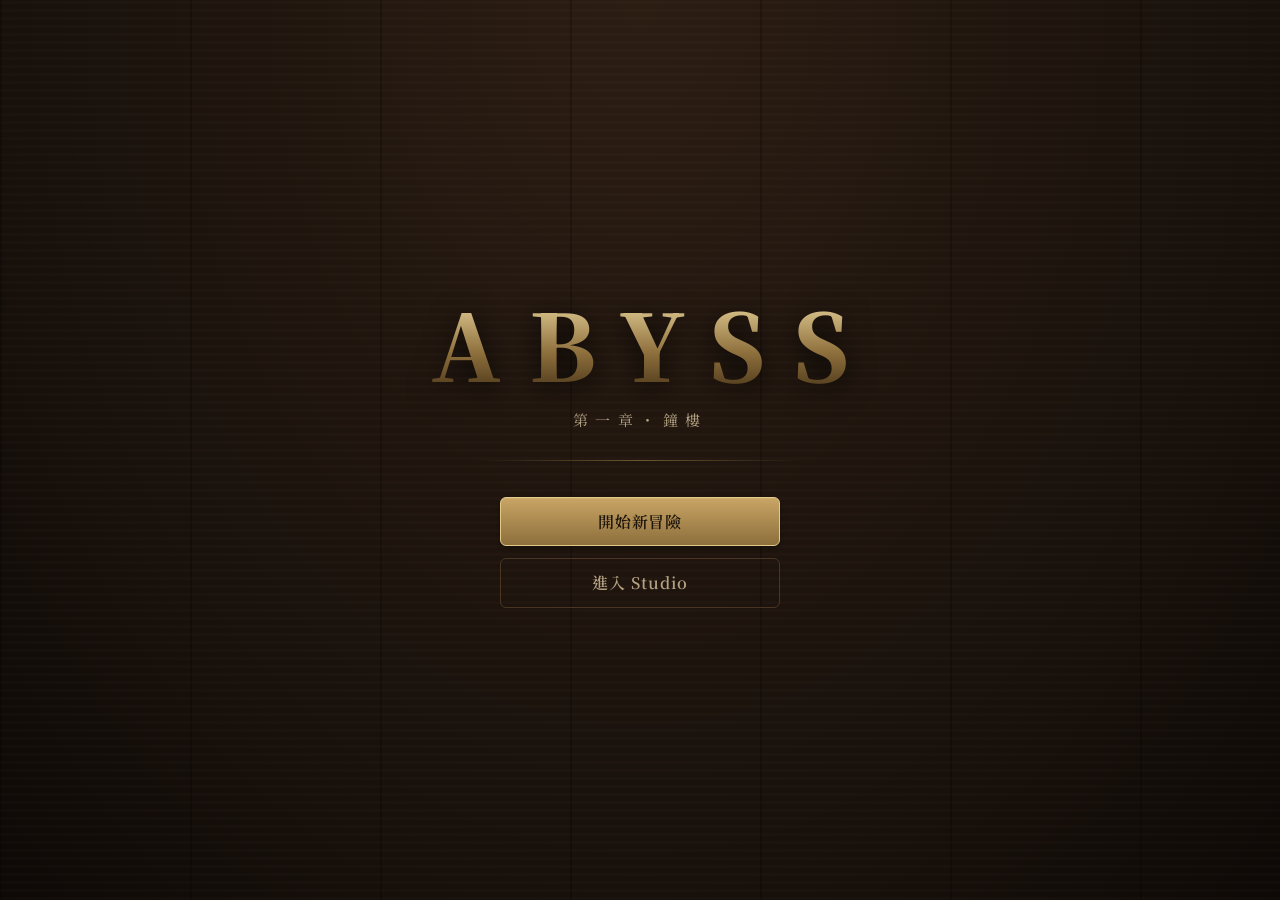
==== game.html @ 0ada7415 "Add battle engine, classic-mode game and content Studio Data-driven roguelike card engine with three" ====
<!doctype html>
<html lang="zh-Hant">
<head>
<meta charset="utf-8">
<meta name="viewport" content="width=device-width, initial-scale=1">
<title>ABYSS</title>
<link rel="stylesheet" href="css/theme.css">
<link rel="stylesheet" href="css/battle.css">
<link rel="stylesheet" href="css/game.css">
</head>
<body class="game">
<div id="app"></div>
<script type="module" src="js/game.js"></script>
</body>
</html>
---- css/theme.css ----
/* 共用外觀：陳舊木質 × 黑暗奇幻 */
@import url('https://fonts.googleapis.com/css2?family=Noto+Serif+TC:wght@400;600;900&display=swap');

:root {
  --wood-0: #120c08; --wood-1: #1c130d; --wood-2: #281b13; --wood-3: #36261a; --wood-4: #4a3524;
  --brass: #b9965b; --brass-hi: #e2c98a; --brass-lo: #6d5630;
  --ink: #eadfc6; --ink-dim: #b3a182; --ink-faint: #7d6d55;
  --ember: #c8553d; --blood: #a8323a; --moss: #6f9a5b; --frost: #6fa3c4; --gold: #e0b84a;
  --parch: #d9c9a3; --parch-ink: #2b2016;
  --radius: 6px;
  --serif: 'Noto Serif TC', 'Songti TC', 'PMingLiU', 'Source Han Serif TC', serif;
}
* { box-sizing: border-box; }
html, body { height: 100%; margin: 0; }
body {
  color: var(--ink); font-family: var(--serif); font-size: 15px; line-height: 1.6;
  background:
    repeating-linear-gradient(90deg, rgba(0,0,0,.22) 0 2px, transparent 2px 190px),
    repeating-linear-gradient(0deg, rgba(255,220,170,.014) 0 3px, transparent 3px 8px),
    radial-gradient(ellipse at 50% 0%, #2c1d13 0%, #17100b 70%, #0e0906 100%);
  background-attachment: fixed;
}
h1, h2, h3, h4 { font-weight: 900; letter-spacing: .08em; margin: 0; color: var(--brass-hi); }
h1 { font-size: 28px; } h2 { font-size: 20px; } h3 { font-size: 16px; }
a { color: var(--brass-hi); }
::selection { background: var(--brass-lo); color: #fff; }
::-webkit-scrollbar { width: 10px; height: 10px; }
::-webkit-scrollbar-thumb { background: var(--wood-4); border-radius: 5px; border: 2px solid var(--wood-1); }
::-webkit-scrollbar-track { background: var(--wood-1); }

.panel {
  background: linear-gradient(180deg, var(--wood-3), var(--wood-2));
  border: 1px solid var(--wood-4); border-radius: var(--radius);
  box-shadow: inset 0 1px 0 rgba(255,220,170,.07), 0 8px 22px rgba(0,0,0,.45);
}
.rule { height: 1px; border: 0; margin: 14px 0; background: linear-gradient(90deg, transparent, var(--brass-lo), transparent); }
.dim { color: var(--ink-dim); } .faint { color: var(--ink-faint); } .small { font-size: 13px; }
.row { display: flex; gap: 10px; align-items: center; flex-wrap: wrap; }
.grow { flex: 1; } .hidden { display: none !important; }

/* 按鈕 */
.btn {
  font: inherit; font-weight: 600; color: var(--ink); cursor: pointer; padding: 7px 16px; letter-spacing: .06em;
  background: linear-gradient(180deg, #4b3626, #33241a); border: 1px solid var(--brass-lo); border-radius: var(--radius);
  box-shadow: inset 0 1px 0 rgba(255,220,170,.12), 0 2px 4px rgba(0,0,0,.4); transition: filter .12s, transform .06s;
}
.btn:hover { filter: brightness(1.2); } .btn:active { transform: translateY(1px); }
.btn:disabled { opacity: .45; cursor: not-allowed; filter: none; }
.btn.primary { background: linear-gradient(180deg, #c9a565, #8d6f3c); color: #1d140c; border-color: var(--brass-hi); }
.btn.danger { background: linear-gradient(180deg, #7c2c2c, #521c1c); border-color: #a04a44; }
.btn.ghost { background: transparent; box-shadow: none; border-color: var(--wood-4); color: var(--ink-dim); }
.btn.sm { padding: 3px 10px; font-size: 13px; }
.btn.icon { padding: 2px 8px; min-width: 28px; }

/* 表單 */
input[type=text], input[type=number], input[type=search], textarea, select {
  font: inherit; color: var(--ink); background: #150e0a; border: 1px solid var(--wood-4); border-radius: 4px;
  padding: 6px 9px; box-shadow: inset 0 2px 4px rgba(0,0,0,.5); min-width: 0;
}
input:focus, textarea:focus, select:focus, .btn:focus-visible { outline: 2px solid var(--brass); outline-offset: 1px; }
input[type=number] { width: 76px; }
input[type=color] { width: 44px; height: 32px; padding: 0; border: 1px solid var(--wood-4); background: none; }
textarea { width: 100%; resize: vertical; min-height: 58px; }
label.check { display: inline-flex; gap: 6px; align-items: center; cursor: pointer; }
input[type=checkbox] { accent-color: var(--brass); width: 16px; height: 16px; }

/* 草稿／正式 標示 */
.badge { display: inline-block; font-size: 12px; font-weight: 600; padding: 1px 9px; border-radius: 99px; letter-spacing: .1em; white-space: nowrap; }
.badge.draft { background: #4a3a1c; color: #f0cf7a; border: 1px dashed #c9a445; }
.badge.official { background: #24391f; color: #a9d490; border: 1px solid #55803f; }

/* ───────── 卡片 ───────── */
.card {
  --cw: 170px; --fc: #8c7a5e;
  position: relative; width: var(--cw); height: calc(var(--cw) * 1.42); font-size: calc(var(--cw) / 13.5); flex: none;
  border-radius: .7em; padding: .55em; color: var(--parch-ink); user-select: none;
  background: linear-gradient(160deg, color-mix(in srgb, var(--fc) 70%, #000), color-mix(in srgb, var(--fc) 28%, #0c0705) 60%, #0c0705);
  border: .12em solid color-mix(in srgb, var(--fc) 60%, var(--brass));
  box-shadow: 0 .3em .9em rgba(0,0,0,.6), inset 0 0 0 .08em rgba(0,0,0,.5);
  display: flex; flex-direction: column; gap: .3em;
}
.card-name {
  text-align: center; font-weight: 900; font-size: 1.12em; letter-spacing: .08em; color: #f3e6c8; padding: .12em 1.6em;
  background: linear-gradient(90deg, transparent, rgba(0,0,0,.55) 18%, rgba(0,0,0,.55) 82%, transparent);
  white-space: nowrap; overflow: hidden; text-overflow: ellipsis; text-shadow: 0 1px 2px #000;
}
.card-cost {
  position: absolute; top: -.5em; left: -.5em; width: 2.3em; height: 2.3em; border-radius: 50%; z-index: 2;
  display: grid; place-items: center; font-weight: 900; font-size: 1.25em; color: #fff3d0;
  background: radial-gradient(circle at 35% 30%, #e6c26a, #7a5a22 70%, #3c2a0e); border: .1em solid #2a1c0a;
  box-shadow: 0 .15em .4em rgba(0,0,0,.7); text-shadow: 0 1px 2px #000;
}
.card-cost.na { background: radial-gradient(circle at 35% 30%, #777, #333 70%, #111); font-size: 1em; }
.card-art {
  flex: 0 0 38%; border-radius: .35em; overflow: hidden; display: grid; place-items: center;
  background: radial-gradient(circle at 50% 40%, color-mix(in srgb, var(--fc) 55%, #1a1009), #0d0806 85%);
  border: .08em solid rgba(0,0,0,.7); box-shadow: inset 0 0 1.2em rgba(0,0,0,.8);
}
.card-art img { width: 100%; height: 100%; object-fit: cover; }
.card-art svg { width: 46%; height: 70%; opacity: .75; fill: none; stroke: color-mix(in srgb, var(--fc) 45%, #f0dcae); stroke-width: 1.6; stroke-linecap: round; stroke-linejoin: round; }
.card-type { text-align: center; font-size: .78em; letter-spacing: .2em; color: #e9d9b4; opacity: .85; }
.card-text {
  flex: 1; border-radius: .35em; padding: .45em .55em; font-size: .86em; line-height: 1.42; overflow: hidden;
  background: linear-gradient(180deg, #e2d3ad, #c9b88d); box-shadow: inset 0 0 .8em rgba(90,60,20,.45);
  display: flex; flex-direction: column; justify-content: center; text-align: center; white-space: pre-line;
}
.card-text b { color: #7a1f1f; } .card-text i { font-style: normal; color: #4a2f7a; font-weight: 600; }
.card-text .flavor { font-size: .85em; color: #6b5a3c; margin-top: .4em; font-style: italic; }
.card-rarity { position: absolute; left: 50%; bottom: -.35em; transform: translateX(-50%) rotate(45deg); width: .8em; height: .8em; border: .1em solid #1a1009; }
.r-starter .card-rarity, .r-special .card-rarity { background: #8a7a62; }
.r-common .card-rarity { background: #d8d0c0; } .r-rare .card-rarity { background: #5aa3e0; box-shadow: 0 0 .5em #5aa3e0; }
.r-epic .card-rarity { background: #e0b84a; box-shadow: 0 0 .6em #e0b84a; }
.card.upgraded .card-name { color: #9fe08a; }
.card .ribbon {
  position: absolute; top: .9em; right: -.35em; z-index: 3; font-size: .8em; font-weight: 900; letter-spacing: .15em;
  background: #c9a445; color: #2a1c0a; padding: .05em .6em; border: 1px dashed #2a1c0a; transform: rotate(8deg);
}
.card-tips {
  display: none; position: absolute; left: 50%; bottom: calc(100% + 10px); transform: translateX(-50%); z-index: 50; width: 230px;
  font-size: 13px; line-height: 1.5; color: var(--ink); text-align: left; pointer-events: none;
}
.card:hover .card-tips { display: block; }
.tip { background: rgba(18,12,8,.96); border: 1px solid var(--brass-lo); border-radius: 5px; padding: 6px 10px; margin-top: 4px; box-shadow: 0 4px 12px rgba(0,0,0,.6); }
.tip b { color: var(--brass-hi); margin-right: 6px; }

/* 彈出視窗 */
.modal-back { position: fixed; inset: 0; background: rgba(6,4,2,.78); display: grid; place-items: center; z-index: 200; padding: 20px; }
.modal { max-width: min(1100px, 96vw); max-height: 92vh; overflow: auto; padding: 22px 26px; }
.modal h2 { text-align: center; margin-bottom: 14px; }
.card-pick { display: flex; flex-wrap: wrap; gap: 18px; justify-content: center; padding: 14px 6px; }
.card-pick .card { cursor: pointer; transition: transform .12s; }
.card-pick .card:hover { transform: translateY(-6px); }
.card-pick .card.picked { outline: 3px solid var(--gold); outline-offset: 3px; transform: translateY(-10px); }

.toast { position: fixed; left: 50%; bottom: 26px; transform: translateX(-50%); z-index: 400; padding: 9px 20px; background: #20160f; border: 1px solid var(--brass); border-radius: 99px; box-shadow: 0 6px 20px rgba(0,0,0,.6); }
---- css/battle.css ----
/* 戰鬥畫面 */
.battle { position: relative; display: flex; flex-direction: column; min-height: 640px; height: 100%; }
.battle-stage { flex: 1; display: flex; justify-content: space-between; align-items: center; gap: 30px; padding: 26px 5% 10px; }
.enemies { display: flex; gap: 26px; align-items: flex-end; flex-wrap: wrap; justify-content: flex-end; }
.actor { position: relative; width: 170px; text-align: center; transition: transform .18s; }
.actor-name { font-weight: 900; letter-spacing: .1em; margin: 6px 0 4px; text-shadow: 0 1px 3px #000; }
.medal {
  width: 120px; height: 120px; margin: 0 auto; border-radius: 50%; display: grid; place-items: center; overflow: hidden;
  font-size: 56px; font-weight: 900; color: rgba(240,220,174,.85); text-shadow: 0 3px 8px #000;
  border: 3px solid var(--brass-lo); box-shadow: 0 0 0 4px #150e0a, 0 10px 24px rgba(0,0,0,.7), inset 0 0 26px rgba(0,0,0,.85);
}
.medal img { width: 100%; height: 100%; object-fit: cover; }
.medal.hero { background: radial-gradient(circle at 40% 30%, #5b4630, #1d130c 75%); }
.medal.foe { background: radial-gradient(circle at 40% 30%, #4a2424, #170b0b 75%); border-color: #7a3a34; }
.actor.boss .medal { width: 160px; height: 160px; font-size: 76px; border-color: var(--gold); }
.actor.boss { width: 210px; }
.actor.enemy.acting { transform: translateX(-34px) scale(1.06); }
.battle.targeting .actor.enemy { cursor: crosshair; }
.battle.targeting .actor.enemy .medal { box-shadow: 0 0 0 4px #150e0a, 0 0 22px 4px var(--ember); animation: pulse 1s infinite alternate; }
@keyframes pulse { to { filter: brightness(1.35); } }

.hpbar { position: relative; height: 18px; border-radius: 9px; background: #120a08; border: 1px solid #000; overflow: hidden; box-shadow: inset 0 2px 4px rgba(0,0,0,.8); }
.hpfill { height: 100%; background: linear-gradient(180deg, #c8463c, #7e1f1f); transition: width .3s; }
.hpbar span { position: absolute; inset: 0; font-size: 12px; line-height: 17px; font-weight: 600; text-shadow: 0 1px 2px #000; }
.chips { display: flex; flex-wrap: wrap; gap: 4px; justify-content: center; margin-top: 5px; min-height: 4px; }
.chip { font-size: 12px; padding: 0 8px; border-radius: 99px; border: 1px solid; white-space: nowrap; cursor: help; background: rgba(10,6,4,.7); }
.chip.buff { color: #a9d490; border-color: #55803f; } .chip.debuff { color: #e59a8a; border-color: #9a4a3c; }
.chip.block { color: #a8cbe0; border-color: #4c7a96; } .chip.power { color: var(--brass-hi); border-color: var(--brass-lo); }
.chip.relic { color: #d7b8f0; border-color: #7d5aa0; }

.intent { min-height: 30px; display: flex; gap: 6px; justify-content: center; margin-bottom: 6px; cursor: help; }
.intent span { font-weight: 900; font-size: 15px; padding: 1px 9px; border-radius: 5px; background: rgba(10,6,4,.78); border: 1px solid var(--wood-4); }
.intent-attack { color: #f08a72; } .intent-block { color: #a8cbe0; } .intent-buff { color: #a9d490; } .intent-debuff { color: #d3a1ea; } .intent-delay { color: var(--gold); }

.hint { text-align: center; color: var(--gold); letter-spacing: .1em; }
.battle-bottom {
  display: flex; align-items: flex-end; gap: 14px; padding: 14px 18px 18px;
  background: linear-gradient(180deg, transparent, rgba(10,6,4,.75) 35%); border-top: 1px solid rgba(109,86,48,.35);
}
.battle-bottom .side { width: 132px; display: flex; flex-direction: column; gap: 7px; align-items: stretch; flex: none; }
.energy {
  width: 84px; height: 84px; margin: 0 auto 4px; border-radius: 50%; display: grid; place-items: center; grid-auto-flow: column; align-content: center;
  font-size: 34px; font-weight: 900; color: #fff3d0; text-shadow: 0 2px 4px #000;
  background: radial-gradient(circle at 35% 30%, #f0c96a, #9a6a1e 60%, #3c2a0e); border: 3px solid #2a1c0a; box-shadow: 0 0 22px rgba(224,184,74,.35), 0 6px 14px rgba(0,0,0,.6);
}
.energy small { font-size: 15px; opacity: .8; align-self: end; margin-bottom: 22px; }
.hand { flex: 1; display: flex; justify-content: center; align-items: flex-end; min-height: 226px; padding: 0 10px; }
.hand .card { margin: 0 -14px; cursor: pointer; transition: transform .14s, margin .14s; }
.hand .card:hover { transform: translateY(-34px) scale(1.12); z-index: 20; margin: 0 6px; }
.hand .card.selected { transform: translateY(-44px) scale(1.12); z-index: 21; outline: 3px solid var(--ember); outline-offset: 2px; }
.hand .card.playable { box-shadow: 0 0 0 2px rgba(224,184,74,.55), 0 0 18px rgba(224,184,74,.35), 0 6px 14px rgba(0,0,0,.6); }
.hand .card.dimmed { filter: brightness(.62) saturate(.7); cursor: default; }

.battle-log { position: absolute; right: 160px; bottom: 250px; width: 340px; max-height: 300px; overflow: auto; padding: 10px 14px; font-size: 13px; z-index: 30; }
.float-layer { position: absolute; inset: 0; pointer-events: none; overflow: hidden; z-index: 40; }
.floater { position: absolute; transform: translateX(-50%); font-weight: 900; font-size: 24px; text-shadow: 0 2px 4px #000, 0 0 8px #000; animation: floatUp 1.1s ease-out forwards; white-space: nowrap; }
.floater.hurt { color: #ff6b57; } .floater.heal { color: #8fe07a; } .floater.blk { color: #a8cbe0; font-size: 17px; } .floater.st { color: var(--gold); font-size: 16px; }
@keyframes floatUp { from { opacity: 1; margin-top: 0; } to { opacity: 0; margin-top: -70px; } }
---- css/game.css ----
/* 遊戲本體的畫面 */
body.game #app { min-height: 100vh; display: flex; flex-direction: column; }
.screen { flex: 1; display: flex; flex-direction: column; align-items: center; justify-content: center; gap: 14px; padding: 30px 20px; text-align: center; }
.title-mark { font-size: 92px; font-weight: 900; letter-spacing: .3em; margin-right: -.3em; line-height: 1.1;
  background: linear-gradient(180deg, #f1dca3, #8d6f3c 60%, #4a3519); -webkit-background-clip: text; background-clip: text; color: transparent;
  filter: drop-shadow(0 6px 14px rgba(0,0,0,.8)); }
.title-sub { letter-spacing: .5em; color: var(--ink-dim); }
.menu { display: flex; flex-direction: column; gap: 12px; min-width: 280px; margin-top: 8px; }
.menu .btn { padding: 11px 20px; font-size: 16px; text-decoration: none; text-align: center; }
.door-row { display: flex; gap: 22px; flex-wrap: wrap; justify-content: center; margin-top: 10px; }
.door { width: 300px; padding: 26px; text-decoration: none; color: var(--ink); transition: transform .15s, border-color .15s; }
.door:hover { transform: translateY(-4px); border-color: var(--brass); }
.preview-bar { background: #4a3a1c; color: #f0cf7a; border-bottom: 1px dashed #c9a445; text-align: center; padding: 4px 10px; font-size: 13px; letter-spacing: .08em; }

.hud { display: flex; align-items: center; gap: 14px; padding: 8px 18px; background: linear-gradient(180deg, #33241a, #20160f); border-bottom: 1px solid var(--brass-lo); box-shadow: 0 4px 12px rgba(0,0,0,.5); flex-wrap: wrap; }
.hud b { color: var(--brass-hi); letter-spacing: .12em; font-size: 16px; }
.hud-hp { color: #f08a72; font-weight: 600; }
.pips { display: flex; gap: 5px; align-items: center; }
.pip { width: 11px; height: 11px; border-radius: 50%; border: 1px solid var(--brass-lo); background: #150e0a; }
.pip.s-rest { border-radius: 2px; transform: rotate(45deg); border-color: #c8763d; }
.pip.boss { width: 15px; height: 15px; border-color: var(--gold); }
.pip.done { background: var(--brass-lo); } .pip.now { background: var(--gold); box-shadow: 0 0 8px var(--gold); }
.enc-name { text-align: center; letter-spacing: .4em; color: var(--ink-dim); padding-top: 12px; }
.battle-wrap { flex: 1; display: flex; flex-direction: column; }
.battle-wrap > .battle { flex: 1; }
.gold { color: var(--gold); }

.char-row { display: flex; gap: 22px; flex-wrap: wrap; justify-content: center; margin: 14px 0; }
.char { width: 300px; padding: 22px 22px 18px; border-top: 3px solid var(--fc); }
.char h2 { margin-top: 12px; } .char-title { color: var(--fc); filter: brightness(1.5); letter-spacing: .15em; font-size: 13px; }
.char p { min-height: 72px; margin: 10px 0; }
.relic-line { margin-top: 6px; color: #d7b8f0; text-align: left; background: rgba(10,6,4,.5); border-radius: 5px; padding: 6px 10px; }
.fire { font-size: 76px; color: #e0843d; text-shadow: 0 0 30px #e0843d; line-height: 1; }
.up-pair { display: flex; align-items: center; gap: 10px; padding: 10px; border-radius: 8px; cursor: pointer; border: 1px solid transparent; }
.up-pair:hover { border-color: var(--brass); background: rgba(10,6,4,.5); }
.up-pair > span { font-size: 22px; color: var(--gold); }
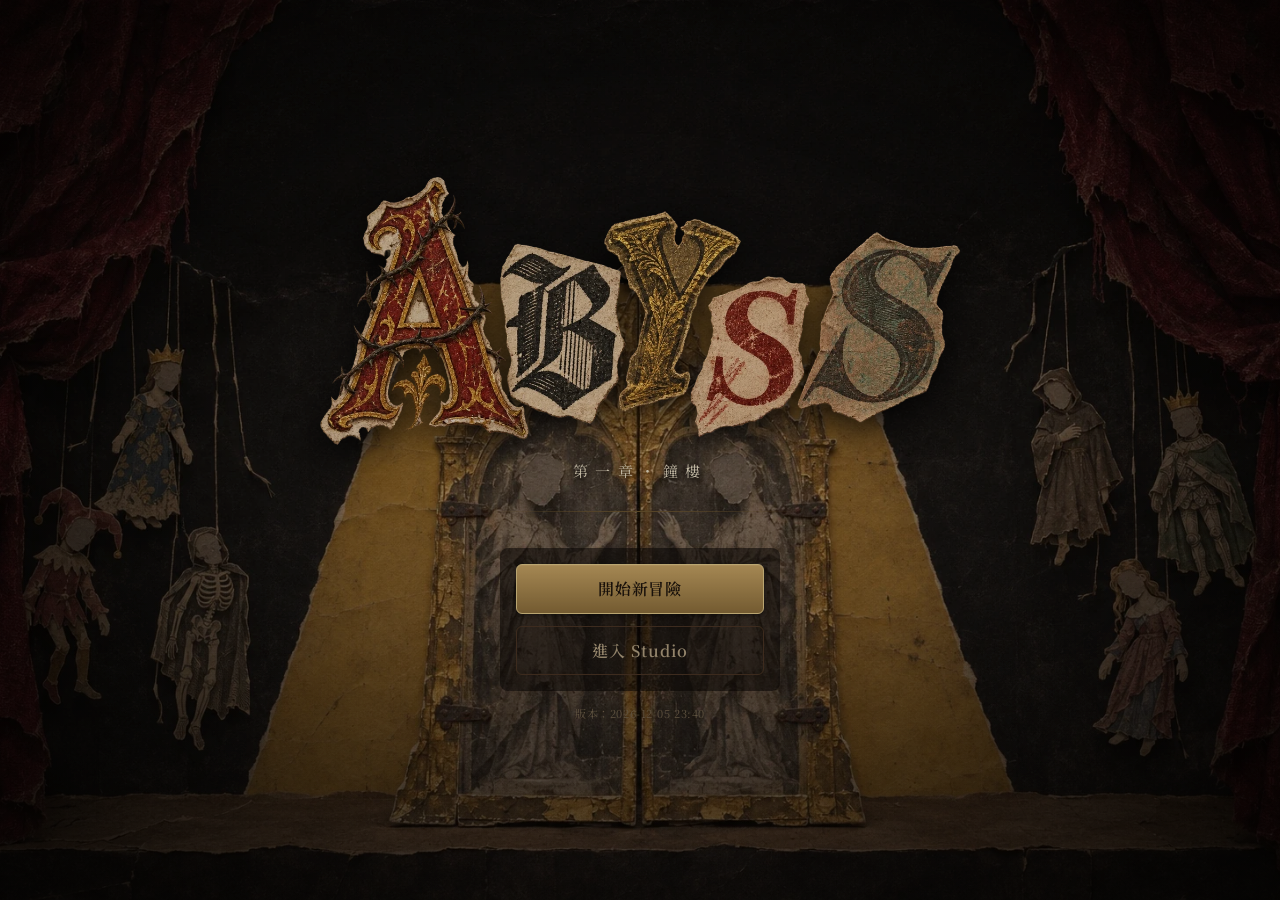
==== commit b30df67b: "Lock rarity gems to the frame socket The gem position is no longer adjustable in Studio and any gem " ====
--- a/game.html
+++ b/game.html
@@ -4,12 +4,12 @@
 <meta charset="utf-8">
 <meta name="viewport" content="width=device-width, initial-scale=1">
 <title>ABYSS</title>
-<link rel="stylesheet" href="css/theme.css">
-<link rel="stylesheet" href="css/battle.css">
-<link rel="stylesheet" href="css/game.css">
+<link rel="stylesheet" href="css/theme.css?v=20261125a">
+<link rel="stylesheet" href="css/battle.css?v=20261125a">
+<link rel="stylesheet" href="css/game.css?v=20261125a">
 </head>
 <body class="game">
 <div id="app"></div>
-<script type="module" src="js/game.js"></script>
+<script type="module" src="js/game.js?v=20261125a"></script>
 </body>
 </html>
--- a/css/theme.css
+++ b/css/theme.css
@@ -72,7 +72,7 @@
 /* ───────── 卡片 ───────── */
 .card {
   --cw: 170px; --fc: #8c7a5e;
-  position: relative; width: var(--cw); height: calc(var(--cw) * 1.42); font-size: calc(var(--cw) / 13.5); flex: none;
+  position: relative; width: var(--cw); height: calc(var(--cw) * 1.5); font-size: calc(var(--cw) / 13.5); flex: none;
   border-radius: .7em; padding: .55em; color: var(--parch-ink); user-select: none;
   background: linear-gradient(160deg, color-mix(in srgb, var(--fc) 70%, #000), color-mix(in srgb, var(--fc) 28%, #0c0705) 60%, #0c0705);
   border: .12em solid color-mix(in srgb, var(--fc) 60%, var(--brass));
@@ -92,20 +92,29 @@
 }
 .card-cost.na { background: radial-gradient(circle at 35% 30%, #777, #333 70%, #111); font-size: 1em; }
 .card-art {
-  flex: 0 0 38%; border-radius: .35em; overflow: hidden; display: grid; place-items: center;
+  flex: 1 1 auto; min-height: 0; border-radius: .35em; overflow: hidden; display: grid; place-items: center;
   background: radial-gradient(circle at 50% 40%, color-mix(in srgb, var(--fc) 55%, #1a1009), #0d0806 85%);
   border: .08em solid rgba(0,0,0,.7); box-shadow: inset 0 0 1.2em rgba(0,0,0,.8);
 }
 .card-art img { width: 100%; height: 100%; object-fit: cover; }
 .card-art svg { width: 46%; height: 70%; opacity: .75; fill: none; stroke: color-mix(in srgb, var(--fc) 45%, #f0dcae); stroke-width: 1.6; stroke-linecap: round; stroke-linejoin: round; }
-.card-type { text-align: center; font-size: .78em; letter-spacing: .2em; color: #e9d9b4; opacity: .85; }
+.card-type { text-align: center; font-size: .78em; line-height: 1.3; letter-spacing: .2em; color: #e9d9b4; opacity: .85; }
+/* 文字區：上方最多四行說明，下方固定留給風味文字 */
 .card-text {
-  flex: 1; border-radius: .35em; padding: .45em .55em; font-size: .86em; line-height: 1.42; overflow: hidden;
+  flex: none; border-radius: .35em; padding: .4em .22em .35em; font-size: .8em; line-height: 1.36; letter-spacing: -.01em;
   background: linear-gradient(180deg, #e2d3ad, #c9b88d); box-shadow: inset 0 0 .8em rgba(90,60,20,.45);
-  display: flex; flex-direction: column; justify-content: center; text-align: center; white-space: pre-line;
+  display: flex; flex-direction: column; text-align: center;
 }
-.card-text b { color: #7a1f1f; } .card-text i { font-style: normal; color: #4a2f7a; font-weight: 600; }
-.card-text .flavor { font-size: .85em; color: #6b5a3c; margin-top: .4em; font-style: italic; }
+.card-desc { height: calc(1.36em * 4); overflow: hidden; display: flex; flex-direction: column; justify-content: center; }
+.card-desc .ln.head { font-weight: 900; letter-spacing: .25em; margin-right: -.25em; }
+.card-flavor {
+  height: calc(1.3em * 2 * .84); margin-top: .3em; padding-top: .25em; border-top: 1px solid rgba(107,90,60,.35);
+  font-size: .84em; line-height: 1.3; color: #6b5a3c; font-style: italic; overflow: hidden;
+  display: flex; align-items: center; justify-content: center;
+}
+.card-text b { color: #7a1f1f; } .card-text b.en { color: #0e5f5c; }
+.card-text i { font-style: normal; color: #4a2f7a; font-weight: 600; }
+.card-text .cn { font-weight: 900; }
 .card-rarity { position: absolute; left: 50%; bottom: -.35em; transform: translateX(-50%) rotate(45deg); width: .8em; height: .8em; border: .1em solid #1a1009; }
 .r-starter .card-rarity, .r-special .card-rarity { background: #8a7a62; }
 .r-common .card-rarity { background: #d8d0c0; } .r-rare .card-rarity { background: #5aa3e0; box-shadow: 0 0 .5em #5aa3e0; }
@@ -123,6 +132,42 @@
 .tip { background: rgba(18,12,8,.96); border: 1px solid var(--brass-lo); border-radius: 5px; padding: 6px 10px; margin-top: 4px; box-shadow: 0 4px 12px rgba(0,0,0,.6); }
 .tip b { color: var(--brass-hi); margin-right: 6px; }
 
+/* ───────── 有卡框的卡片 ───────── */
+.card.framed { padding: 0; background: none; border: 0; box-shadow: none; display: block; color: var(--parch-ink); font-family: 'Noto Serif TC', var(--serif); }
+.card.framed > * { position: absolute; }
+.fc-art { overflow: hidden; display: grid; place-items: center; background: radial-gradient(circle at 50% 40%, color-mix(in srgb, var(--fc) 45%, #1a1009), #0d0806 85%); }
+.fc-art img { width: 100%; height: 100%; object-fit: cover; }
+.fc-art svg { width: 40%; height: 60%; opacity: .7; fill: none; stroke: color-mix(in srgb, var(--fc) 40%, #f0dcae); stroke-width: 1.6; stroke-linecap: round; stroke-linejoin: round; }
+.fc-frame { inset: 0; width: 100%; height: 100%; pointer-events: none; filter: drop-shadow(0 .25em .5em rgba(0,0,0,.55)); }
+.fc-cost, .fc-gem { aspect-ratio: 1; translate: -50% -50%; }
+.fc-cost { display: grid; place-items: center; font-weight: 900; font-size: 1.45em; line-height: 1; color: #fbe9c4; -webkit-text-stroke: .17em #2a0a08; paint-order: stroke fill; }
+.fc-cost.na { font-size: 1.1em; }
+.fc-name { display: flex; align-items: center; justify-content: center; font-weight: 900; letter-spacing: .12em; white-space: nowrap; line-height: 1; color: #f6e6c4; -webkit-text-stroke: .17em #1c0d08; paint-order: stroke fill; }
+.fc-name span { margin-right: -.12em; }
+.card.framed.upgraded .fc-name { color: #b9e89c; }
+.fc-text { display: flex; flex-direction: column; text-align: center; font-size: .65em; letter-spacing: .05em; }
+.fc-type { font-size: .9em; letter-spacing: .35em; line-height: 1.5; color: #6b5a3c; border-bottom: 1px solid rgba(107,90,60,.35); }
+.card.framed .card-desc { height: calc(1.4em * 4); line-height: 1.4; margin-top: .15em; font-weight: 600; }
+.card.framed .card-flavor { margin-top: auto; height: auto; min-height: calc(1.3em * 2 * .86 + .3em); font-size: .86em; line-height: 1.3; }
+.card.framed b { color: #7a1f1f; } .card.framed b.en { color: #0e5f5c; }
+.card.framed i { font-style: normal; color: #4a2f7a; font-weight: 700; }
+.card.framed .cn { font-weight: 900; }
+.card.framed .ribbon { top: 13%; right: 4%; }
+/* 稀有度寶石：鑲在卡圖下緣的尖刺上 */
+/* 寶石外框本身不旋轉（中心固定在指定位置），菱形畫在內層，避免旋轉後偏離卡框上的底座 */
+.fc-gem { background: none !important; box-shadow: none !important; }
+.fc-gem::before { content: ''; position: absolute; inset: 15%; rotate: 45deg; border: .08em solid #160a06; background: var(--gem); box-shadow: var(--gem-glow, 0 0 0 transparent), inset .12em .12em .2em rgba(255,255,255,.55), inset -.12em -.12em .25em rgba(0,0,0,.6); }
+.g-starter, .g-special { --gem: #5b5048; }
+.g-common { --gem: #d9cfbb; }
+.g-rare { --gem: #3f78c9; --gem-glow: 0 0 .5em #3f78c9; }
+.g-epic { --gem: #e2b23c; --gem-glow: 0 0 .7em #f0c050; }
+
+/* 卡背 */
+.card-back { --cw: 60px; width: var(--cw); height: calc(var(--cw) * 1.5); flex: none; border-radius: calc(var(--cw) / 18); overflow: hidden;
+  background: repeating-linear-gradient(45deg, #3a2a1c 0 6px, #2c1f15 6px 12px); border: 1px solid var(--brass-lo); box-shadow: 0 3px 8px rgba(0,0,0,.6); }
+.card-back img { width: 100%; height: 100%; object-fit: cover; display: block; }
+.card-back:has(img) { background: none; border: 0; }
+
 /* 彈出視窗 */
 .modal-back { position: fixed; inset: 0; background: rgba(6,4,2,.78); display: grid; place-items: center; z-index: 200; padding: 20px; }
 .modal { max-width: min(1100px, 96vw); max-height: 92vh; overflow: auto; padding: 22px 26px; }
@@ -133,3 +178,8 @@
 .card-pick .card.picked { outline: 3px solid var(--gold); outline-offset: 3px; transform: translateY(-10px); }
 
 .toast { position: fixed; left: 50%; bottom: 26px; transform: translateX(-50%); z-index: 400; padding: 9px 20px; background: #20160f; border: 1px solid var(--brass); border-radius: 99px; box-shadow: 0 6px 20px rgba(0,0,0,.6); }
+
+.ver { font-size: 11px; color: var(--ink-faint); text-align: center; letter-spacing: .05em; }
+
+/* 名稱布條是淺色羊皮紙時，名稱改用深色墨字 */
+.card.framed.name-dark .fc-name { color: #24140a; -webkit-text-stroke: 0; text-shadow: 0 0 .15em rgba(245,232,200,.7); }
--- a/css/battle.css
+++ b/css/battle.css
@@ -1,23 +1,69 @@
 /* 戰鬥畫面 */
 .battle { position: relative; display: flex; flex-direction: column; min-height: 640px; height: 100%; }
-.battle-stage { flex: 1; display: flex; justify-content: space-between; align-items: center; gap: 30px; padding: 26px 5% 10px; }
-.enemies { display: flex; gap: 26px; align-items: flex-end; flex-wrap: wrap; justify-content: flex-end; }
-.actor { position: relative; width: 170px; text-align: center; transition: transform .18s; }
+.battle-stage { flex: 1; display: flex; justify-content: space-between; align-items: center; gap: 30px; padding: 26px clamp(20px, 19%, 360px) 10px; }
+.enemies { display: flex; gap: 10px; align-items: flex-end; flex-wrap: wrap; justify-content: flex-end; }
+/* 敵人前後錯開：偶數位的站後面一點、小一點 */
+.enemies .actor:nth-child(even) { translate: 0 -26px; scale: .93; z-index: 0; }
+.enemies .actor:nth-child(3) { translate: 0 10px; }
+.battle-stage { position: relative; z-index: 0; }
+.stage-dim { position: absolute; inset: -40px 0 0; background: #050302; opacity: 0; pointer-events: none; z-index: 3; }
+.battle-stage.spot .stage-dim { opacity: .74; }
+.actor { position: relative; z-index: 1; width: 240px; text-align: center; }
+.actor.boss { width: 300px; }
+.actor.focus, .actor.lit { z-index: 5; }
+.actor-info { position: relative; z-index: 2; }
 .actor-name { font-weight: 900; letter-spacing: .1em; margin: 6px 0 4px; text-shadow: 0 1px 3px #000; }
+.battle.targeting .actor.enemy { cursor: crosshair; }
+.battle.targeting .actor.enemy .puppet-body { filter: drop-shadow(0 0 10px var(--ember)); }
+
+/* 徽章（選角畫面使用） */
 .medal {
   width: 120px; height: 120px; margin: 0 auto; border-radius: 50%; display: grid; place-items: center; overflow: hidden;
   font-size: 56px; font-weight: 900; color: rgba(240,220,174,.85); text-shadow: 0 3px 8px #000;
   border: 3px solid var(--brass-lo); box-shadow: 0 0 0 4px #150e0a, 0 10px 24px rgba(0,0,0,.7), inset 0 0 26px rgba(0,0,0,.85);
+  background: radial-gradient(circle at 40% 30%, #5b4630, #1d130c 75%);
 }
 .medal img { width: 100%; height: 100%; object-fit: cover; }
-.medal.hero { background: radial-gradient(circle at 40% 30%, #5b4630, #1d130c 75%); }
-.medal.foe { background: radial-gradient(circle at 40% 30%, #4a2424, #170b0b 75%); border-color: #7a3a34; }
-.actor.boss .medal { width: 160px; height: 160px; font-size: 76px; border-color: var(--gold); }
-.actor.boss { width: 210px; }
-.actor.enemy.acting { transform: translateX(-34px) scale(1.06); }
-.battle.targeting .actor.enemy { cursor: crosshair; }
-.battle.targeting .actor.enemy .medal { box-shadow: 0 0 0 4px #150e0a, 0 0 22px 4px var(--ember); animation: pulse 1s infinite alternate; }
-@keyframes pulse { to { filter: brightness(1.35); } }
+.medal.cutout { border-radius: 8px; background: none; border: 0; box-shadow: none; width: 170px; height: 200px; }
+.medal.cutout img { object-fit: contain; object-position: bottom; }
+
+/* ───────── 紙偶 ───────── */
+.puppet { position: relative; width: 220px; height: 270px; margin: 0 auto; perspective: 900px; transform-origin: 50% 100%; }
+.puppet.boss { width: 290px; height: 350px; }
+.actor.focus .puppet { transform: scale(1.2); }
+.puppet-flip { position: absolute; inset: 0; }
+.puppet-body { position: absolute; inset: 0; transform-origin: 50% 100%; animation: sway 1.9s steps(4, end) infinite alternate; }
+@keyframes sway { from { rotate: -1.3deg; } to { rotate: 1.3deg; } }
+.puppet-img { position: absolute; left: 50%; bottom: 0; height: 100%; transform-origin: 50% 100%; pointer-events: none; }
+/* 紙片白邊與落地陰影 */
+.puppet.paper .puppet-img {
+  filter: drop-shadow(2px 0 0 #e8dfc6) drop-shadow(-2px 0 0 #e8dfc6) drop-shadow(0 2px 0 #e8dfc6) drop-shadow(0 -2px 0 #e8dfc6) drop-shadow(5px 6px 0 rgba(0,0,0,.5));
+}
+.puppet-stick { display: none; }
+.puppet-shadow { position: absolute; left: 12%; right: 12%; bottom: -8px; height: 16px; border-radius: 50%; background: rgba(0,0,0,.55); filter: blur(4px); z-index: -1; }
+/* 暫代紙偶：還沒有圖時，用一塊插在棍子上的紙牌 */
+.puppet-stand {
+  --pc: #8c7a5e; position: absolute; left: 50%; bottom: 34%; translate: -50% 0; width: 132px; height: 150px; display: grid; place-items: center;
+  background: linear-gradient(160deg, color-mix(in srgb, var(--pc) 70%, #d9c9a3), color-mix(in srgb, var(--pc) 55%, #2a1c10));
+  border: 3px solid #17100a; border-radius: 46% 46% 12% 12% / 40% 40% 10% 10%;
+  box-shadow: 0 0 0 3px #e8dfc6, 6px 8px 0 rgba(0,0,0,.5);
+}
+.puppet-stand::after { content: ''; position: absolute; left: calc(50% - 4px); top: 100%; width: 8px; height: 62%; background: linear-gradient(90deg, #6b4a2a, #3c2814); border: 2px solid #17100a; z-index: -1; }
+.puppet-stand span { font-size: 66px; font-weight: 900; color: #17100a; line-height: 1; margin-top: -14px; }
+.puppet-tag { position: absolute; bottom: 8px; left: 0; right: 0; font-size: 12px; font-weight: 900; letter-spacing: .15em; color: #17100a; }
+.puppet-stand[data-pose=attack] { rotate: 10deg; } .puppet.right .puppet-stand[data-pose=attack] { rotate: -10deg; }
+.puppet-stand[data-pose=hit], .puppet-stand[data-pose=down] { rotate: -12deg; filter: saturate(.5) brightness(.8); }
+.puppet.right .puppet-stand[data-pose=hit] { rotate: 12deg; }
+.puppet-stand[data-pose=charge], .puppet-stand[data-pose=blessing], .puppet-stand[data-pose=sacrifice] { box-shadow: 0 0 0 3px #f1dca3, 0 0 22px 6px rgba(240,200,110,.7), 6px 8px 0 rgba(0,0,0,.5); }
+/* 出手特寫的放射光 */
+.puppet-rays {
+  position: absolute; left: 50%; top: 46%; width: 640px; height: 640px; translate: -50% -50%; border-radius: 50%; opacity: 0; pointer-events: none; z-index: -1;
+  background: repeating-conic-gradient(from 0deg, rgba(246,232,176,.95) 0 6deg, transparent 6deg 19deg);
+  -webkit-mask: radial-gradient(circle, #000 8%, transparent 66%); mask: radial-gradient(circle, #000 8%, transparent 66%);
+}
+.puppet.right .puppet-rays { background: repeating-conic-gradient(from 0deg, rgba(214,58,48,.95) 0 6deg, transparent 6deg 19deg); }
+.actor.focus .puppet-rays { opacity: 1; animation: rays .45s steps(3, end) infinite; }
+@keyframes rays { to { rotate: 19deg; } }
 
 .hpbar { position: relative; height: 18px; border-radius: 9px; background: #120a08; border: 1px solid #000; overflow: hidden; box-shadow: inset 0 2px 4px rgba(0,0,0,.8); }
 .hpfill { height: 100%; background: linear-gradient(180deg, #c8463c, #7e1f1f); transition: width .3s; }
@@ -44,15 +90,202 @@
   background: radial-gradient(circle at 35% 30%, #f0c96a, #9a6a1e 60%, #3c2a0e); border: 3px solid #2a1c0a; box-shadow: 0 0 22px rgba(224,184,74,.35), 0 6px 14px rgba(0,0,0,.6);
 }
 .energy small { font-size: 15px; opacity: .8; align-self: end; margin-bottom: 22px; }
-.hand { flex: 1; display: flex; justify-content: center; align-items: flex-end; min-height: 226px; padding: 0 10px; }
-.hand .card { margin: 0 -14px; cursor: pointer; transition: transform .14s, margin .14s; }
-.hand .card:hover { transform: translateY(-34px) scale(1.12); z-index: 20; margin: 0 6px; }
-.hand .card.selected { transform: translateY(-44px) scale(1.12); z-index: 21; outline: 3px solid var(--ember); outline-offset: 2px; }
+/* 手牌：往下收、微幅扇形，像拿在手上；滑過時抬起來 */
+.hand { flex: 1; display: flex; justify-content: center; align-items: flex-end; min-height: 200px; padding: 0 10px; margin-bottom: -96px; }
+.hand .card { margin: 0 -22px; cursor: grab; transform-origin: 50% 120%; rotate: var(--rot, 0deg); translate: 0 var(--arc, 0px); transition: rotate .14s, translate .14s, scale .14s, margin .14s; touch-action: none; }
+.hand .card:hover { rotate: 0deg; translate: 0 -104px; scale: 1.12; z-index: 40 !important; margin: 0 8px; }
 .hand .card.playable { box-shadow: 0 0 0 2px rgba(224,184,74,.55), 0 0 18px rgba(224,184,74,.35), 0 6px 14px rgba(0,0,0,.6); }
 .hand .card.dimmed { filter: brightness(.62) saturate(.7); cursor: default; }
+.hand .card.framed.playable { box-shadow: none; filter: drop-shadow(0 0 3px rgba(240,200,110,.95)) drop-shadow(0 0 10px rgba(224,184,74,.5)); }
+/* 拖曳中 */
+.hand .card.dragging { transition: none; rotate: 0deg; scale: 1.05; z-index: 60 !important; cursor: grabbing; pointer-events: none; }
+.hand .card.dragging.release { scale: 1.12; filter: drop-shadow(0 0 6px #f6d77a) drop-shadow(0 0 18px rgba(246,215,122,.8)); }
+.hand .card.aiming { rotate: 0deg; translate: 0 -104px; scale: 1.12; z-index: 60 !important; margin: 0 8px; transition: none; }
+.hand .card.nope { animation: nope .3s steps(4, end); }
+@keyframes nope { 25% { margin-left: -30px; } 75% { margin-left: -14px; } }
+.battle.targeting, .battle.targeting * { cursor: crosshair !important; }
+.battle.carrying, .battle.carrying * { cursor: grabbing !important; }
+.actor.aimed .puppet-body { filter: drop-shadow(0 0 10px #ff5a3c) drop-shadow(0 0 22px rgba(255,90,60,.7)); }
+.actor.aimed .actor-name { color: #ff8a6a; }
+/* 瞄準虛線 */
+.aim { position: absolute; inset: 0; z-index: 30; pointer-events: none; display: none; }
+.aim.on { display: block; }
+.aim svg { width: 100%; height: 100%; overflow: visible; }
+.aim-line, .aim-head { fill: none; stroke: #e9d6a8; stroke-width: 4; stroke-linecap: round; stroke-linejoin: round; filter: drop-shadow(0 2px 2px rgba(0,0,0,.8)); }
+.aim-line { stroke-dasharray: 10 9; animation: march .5s steps(4, end) infinite; }
+.aim.hit .aim-line, .aim.hit .aim-head { stroke: #ff6a4a; }
+@keyframes march { to { stroke-dashoffset: -19; } }
+/* 右鍵放大 */
+.big-card { display: flex; gap: 26px; align-items: center; flex-wrap: wrap; justify-content: center; }
+.big-side { width: 280px; display: flex; flex-direction: column; gap: 8px; align-items: flex-start; }
+.pile { display: flex; align-items: center; gap: 8px; }
+.pile .card-back { --cw: 34px; }
 
 .battle-log { position: absolute; right: 160px; bottom: 250px; width: 340px; max-height: 300px; overflow: auto; padding: 10px 14px; font-size: 13px; z-index: 30; }
 .float-layer { position: absolute; inset: 0; pointer-events: none; overflow: hidden; z-index: 40; }
-.floater { position: absolute; transform: translateX(-50%); font-weight: 900; font-size: 24px; text-shadow: 0 2px 4px #000, 0 0 8px #000; animation: floatUp 1.1s ease-out forwards; white-space: nowrap; }
+.floater { position: absolute; transform: translateX(-50%); font-weight: 900; font-size: 26px; -webkit-text-stroke: 5px #140a06; paint-order: stroke fill; animation: floatUp 1.1s steps(7, end) forwards; white-space: nowrap; }
 .floater.hurt { color: #ff6b57; } .floater.heal { color: #8fe07a; } .floater.blk { color: #a8cbe0; font-size: 17px; } .floater.st { color: var(--gold); font-size: 16px; }
 @keyframes floatUp { from { opacity: 1; margin-top: 0; } to { opacity: 0; margin-top: -70px; } }
+
+/* 受擊的墨漬爆裂 */
+.splat { position: absolute; width: 124px; height: 124px; translate: -50% -50%; display: grid; place-items: center; animation: splat .9s steps(6, end) forwards; }
+.splat-ink { position: absolute; inset: 0; rotate: var(--rot); }
+.splat-ink svg { width: 100%; height: 100%; fill: #a81f26; stroke: #140a06; stroke-width: 4; stroke-linejoin: round; filter: drop-shadow(3px 4px 0 rgba(0,0,0,.55)); }
+.splat b { position: relative; font-size: 40px; font-weight: 900; color: #f6e8c6; -webkit-text-stroke: 6px #140a06; paint-order: stroke fill; line-height: 1; }
+@keyframes splat { 0% { scale: .4; opacity: 1; } 18% { scale: 1.15; } 30% { scale: 1; } 80% { scale: 1; opacity: 1; } 100% { scale: 1.05; opacity: 0; } }
+.puppet-stand[hidden], .puppet-img[hidden], .pose-ghost[hidden], .battle-log[hidden] { display: none; }
+.battle .hint { position: absolute; top: 6px; left: 0; right: 0; z-index: 6; pointer-events: none; text-shadow: 0 2px 4px #000; }
+
+/* ───────── 戰鬥場景：教堂、三聯畫、舞台 ───────── */
+.battle { isolation: isolate; overflow: hidden; }
+.scene { position: absolute; inset: 0; z-index: -1; pointer-events: none; overflow: hidden; }
+.scene img { display: block; width: 100%; height: 100%; }
+.scene-church { position: absolute; inset: 0; }
+.scene-church.has { background-repeat: repeat-x; background-size: auto 100%; background-position: 50% 0; filter: brightness(var(--bright, .6)) saturate(.8); }
+.scene-church:not(.has) {
+  background:
+    radial-gradient(ellipse 40% 55% at 50% 0%, rgba(150,110,70,.18), transparent 70%),
+    repeating-linear-gradient(90deg, transparent 0 11%, rgba(0,0,0,.35) 11% 13.5%, transparent 13.5% 25%),
+    linear-gradient(180deg, #1d1510, #120c09 60%, #0b0806);
+}
+/* 從玫瑰窗斜射進來的光 */
+.scene-light i { position: absolute; top: -10%; width: 16%; height: 90%; transform-origin: 50% 0; rotate: 18deg;
+  background: linear-gradient(180deg, rgba(255,226,170,.16), rgba(255,226,170,0)); filter: blur(6px); animation: beam 14s ease-in-out infinite alternate; }
+.scene-light i:nth-child(1) { left: 30%; } .scene-light i:nth-child(2) { left: 44%; width: 9%; animation-delay: -5s; opacity: .7; }
+.scene-light i:nth-child(3) { left: 58%; width: 12%; animation-delay: -9s; opacity: .55; }
+@keyframes beam { from { translate: -3% 0; opacity: .55; } to { translate: 4% 0; opacity: 1; } }
+.scene-motes { position: absolute; inset: 0; opacity: .5;
+  background-image: radial-gradient(1.5px 1.5px at 20% 30%, #f3e2b8, transparent), radial-gradient(1px 1px at 40% 20%, #f3e2b8, transparent),
+    radial-gradient(1.5px 1.5px at 62% 40%, #f3e2b8, transparent), radial-gradient(1px 1px at 75% 25%, #f3e2b8, transparent), radial-gradient(1px 1px at 52% 52%, #f3e2b8, transparent);
+  animation: motes 22s linear infinite; }
+@keyframes motes { from { translate: 0 0; } to { translate: 3% -6%; } }
+
+/* 三聯畫：中央板寬 = 兩翼寬度總和。闔上時兩翼蓋住中央板，看到的是背面。 */
+.scene { container-type: size; }
+.tri { position: absolute; translate: -50% 0; perspective: 900px; }
+.tri-center, .tri-wing { position: absolute; }
+.tri-wing { transform-style: preserve-3d; transition: transform 1.1s steps(9, end); z-index: 2; }
+/* 鉸鏈在靠中央的那一側 */
+.tri-wing.left { transform-origin: 100% 50%; transform: rotateY(var(--wing, 28deg)); }
+.tri-wing.right { transform-origin: 0% 50%; transform: rotateY(calc(-1 * var(--wing, 28deg))); }
+.tri.closed .tri-wing.left { transform: rotateY(178deg); }
+.tri.closed .tri-wing.right { transform: rotateY(-178deg); }
+/* 一片畫板：畫面依外框開口裁切，外框疊在上面 */
+.pf { position: absolute; inset: 0; backface-visibility: hidden; }
+.pf.back { transform: rotateY(180deg); }
+.pf.flip > * { scale: -1 1; }
+.pf.flip .pf-pic img { scale: -1 1; }
+.pf-clip { position: absolute; inset: 0; mask-size: 100% 100%; -webkit-mask-size: 100% 100%; mask-repeat: no-repeat; -webkit-mask-repeat: no-repeat; }
+.pf-pic { position: absolute; overflow: hidden; }
+.pf-pic img { width: 100%; height: 100%; object-fit: cover; display: block; }
+.pf-pic.ph { background: radial-gradient(ellipse at 50% 40%, #3a2a1d, #160d08 80%); }
+.pf.back .pf-pic.ph { background: linear-gradient(180deg, #5a554c, #34302a); }
+.tri-center .pf-pic.ph { background: radial-gradient(ellipse at 50% 35%, #4a2a20, #1d100b 75%); }
+.pf-frame { position: absolute; inset: 0; width: 100%; height: 100%; pointer-events: none; filter: drop-shadow(0 8px 14px rgba(0,0,0,.6)); }
+.pf-frame.ph { border: 6px solid #6d5630; outline: 2px solid #1a0f08; outline-offset: -8px; box-shadow: 0 0 0 2px #1a0f08, 0 12px 30px rgba(0,0,0,.6); }
+
+/* 舞台地板 */
+.scene-floor { position: absolute; left: 0; right: 0; bottom: 0; top: var(--floor, 46%); }
+/* 地板圖維持原比例、貼齊畫面底部；比「地板高度」更遠的部分直接藏起來，不壓扁 */
+.scene-floor { overflow: hidden; }
+/* 地板圖的大小依畫面高度決定：舞台後緣剛好落在「地板高度」那一行，寬度不足時再放大撐滿 */
+.scene-floor img { position: absolute; left: 50%; bottom: 0; translate: -50% 0; width: auto; min-width: 100%; height: calc((100 - var(--floorv, 50)) * 1cqh / var(--rest, .5)); max-width: none; transform-origin: 50% 100%; scale: var(--depth, 1); }
+.scene-floor:not(.has) {
+  background: linear-gradient(180deg, #2a1c12 0, #3a2818 2%, #24180f 30%, #0d0806 100%),
+    repeating-linear-gradient(90deg, rgba(0,0,0,.25) 0 2px, transparent 2px 12%);
+  background-blend-mode: multiply; box-shadow: inset 0 3px 0 #4a3424, 0 -10px 30px rgba(0,0,0,.6); }
+
+.chip.icon { display: inline-flex; align-items: center; gap: 2px; padding: 0 6px 0 2px; }
+.chip.icon img { width: 22px; height: 22px; object-fit: contain; }
+.chip.icon b { font-size: 12px; }
+.chip-img { width: 16px; height: 16px; object-fit: contain; vertical-align: -3px; margin-right: 3px; }
+
+/* 前景：畫面兩側的柱子或帷幕，蓋在紙偶前面，製造前後層次 */
+.scene-front { position: absolute; inset: 0; z-index: 3; pointer-events: none; container-type: size; overflow: hidden; }
+.scene-fore { position: absolute; inset: 0; }
+.scene-fore img { width: 100%; height: calc(100% + var(--lift, 0%)); object-fit: cover; object-position: 50% 0; translate: 0 calc(-1 * var(--lift, 0%)); }
+.scene-fore:not(.has) {
+  background:
+    linear-gradient(90deg, #070504 0, #0d0907 3.5%, rgba(13,9,7,.85) 5%, transparent 9%, transparent 91%, rgba(13,9,7,.85) 95%, #0d0907 96.5%, #070504 100%),
+    radial-gradient(ellipse 70% 60% at 50% 40%, transparent 60%, rgba(0,0,0,.45) 100%);
+}
+
+.battle-bottom, .battle-log { position: relative; z-index: 5; }
+.battle-bottom { align-items: flex-end; }
+.battle-log { position: absolute; }
+
+/* 場景零件：每片紙各自晃動，一格一格跳 */
+.parts { position: absolute; inset: 0; }
+.part { position: absolute; translate: -50% -50%; }
+.part img { width: 100%; height: auto; display: block; transform-origin: 50% 20%; filter: drop-shadow(3px 4px 0 rgba(0,0,0,.45)); }
+.mv-sway { animation: pv-sway var(--spd) steps(4, end) infinite alternate; }
+.mv-bob { animation: pv-bob var(--spd) steps(4, end) infinite alternate; }
+.mv-spin { animation: pv-spin var(--spd) steps(12, end) infinite; transform-origin: 50% 50%; }
+.mv-drift { animation: pv-drift var(--spd) steps(6, end) infinite alternate; }
+.mv-jitter { animation: pv-jitter calc(var(--spd) / 6) steps(2, end) infinite; }
+.mv-flicker { animation: pv-flicker var(--spd) steps(3, end) infinite; }
+@keyframes pv-sway { from { rotate: calc(var(--amp) * -1deg); } to { rotate: calc(var(--amp) * 1deg); } }
+@keyframes pv-bob { from { translate: 0 calc(var(--amp) * -1px); } to { translate: 0 calc(var(--amp) * 1px); } }
+@keyframes pv-spin { to { rotate: 360deg; } }
+@keyframes pv-drift { from { translate: calc(var(--amp) * -2px) 0; } to { translate: calc(var(--amp) * 2px) 0; } }
+@keyframes pv-jitter { 0% { translate: 0 0; } 25% { translate: calc(var(--amp) * .4px) calc(var(--amp) * -.3px); } 50% { translate: calc(var(--amp) * -.3px) calc(var(--amp) * .4px); } 75% { translate: calc(var(--amp) * .3px) calc(var(--amp) * .3px); } }
+@keyframes pv-flicker { 0%, 100% { opacity: 1; } 40% { opacity: .35; } 60% { opacity: .85; } }
+/* 戰鬥開始時零件一片片貼上來 */
+.part { opacity: 0; }
+.entered .part { animation: pv-enter .45s steps(3, end) forwards; animation-delay: calc(var(--i) * 70ms); }
+@keyframes pv-enter { from { opacity: 0; scale: .6; } to { opacity: var(--op, 1); scale: 1; } }
+
+/* ───────── 畫面明暗 ───────── */
+.scene { filter: brightness(var(--mood-bright, 1)); }
+.battle-stage .puppet { filter: brightness(calc(var(--mood-bright, 1) + .12)); }
+.vignette { position: absolute; inset: 0; z-index: 4; pointer-events: none;
+  background: radial-gradient(ellipse 75% 70% at 50% 42%, transparent 35%, rgba(4,2,1, calc(var(--vignette, .6) * .75)) 75%, rgba(2,1,0, var(--vignette, .6)) 100%); }
+.mood-flicker .vignette, .mood-flicker.game::after { animation: candle 3.2s steps(1, end) infinite; }
+@keyframes candle { 0%, 100% { opacity: 1; } 17% { opacity: .9; } 23% { opacity: 1; } 51% { opacity: .94; } 58% { opacity: .86; } 64% { opacity: 1; } 83% { opacity: .93; } }
+/* 卡片：只壓暗卡框、卡圖與文字層，不影響外框發光 */
+.card.framed .fc-art, .card.framed .fc-text, .card.framed .fc-cost, .card.framed .fc-name, .card.framed .fc-gem { filter: brightness(var(--cardb, 1)); }
+.card.framed .fc-frame { filter: brightness(var(--cardb, 1)) drop-shadow(0 .25em .5em rgba(0,0,0,.55)); }
+.card:not(.framed) .card-art, .card:not(.framed) .card-text { filter: brightness(var(--cardb, 1)); }
+.card-back img { filter: brightness(var(--cardb, 1)); }
+.battle-bottom { background: linear-gradient(180deg, transparent, rgba(4,2,1,.85) 40%); }
+
+/* 前景的帷幕會蓋住畫面上緣，紙偶與意圖往下讓出空間 */
+
+/* ───────── 站位：紙偶腳底貼齊站位線，名稱與血條在頭上 ───────── */
+.battle { justify-content: flex-end; }
+.battle-stage { position: absolute; top: 0; left: 0; right: 0; flex: none; align-items: flex-end; padding-top: 0; padding-bottom: 0; }
+.stage-dim { inset: -40px 0 -200% 0; }
+.actor { display: flex; flex-direction: column; align-items: center; }
+.actor-info { margin-bottom: 6px; width: 200px; }
+.actor-name { margin: 0 0 3px; }
+.actor-info .chips { min-height: 0; margin-top: 3px; }
+.actor .puppet-shadow { bottom: -6px; }
+
+/* 多隻敵人時排成一列、彼此略微重疊，不換行 */
+.enemies { flex-wrap: nowrap; gap: 0; }
+.enemies .actor { width: 210px; margin: 0 -14px; }
+.enemies .actor.boss { width: 300px; }
+
+/* ───────── 介面圖示素材 ───────── */
+/* 敵人意圖 */
+.intent { gap: 4px; min-height: 46px; }
+.intent span.intent-icon { position: relative; padding: 0; border: 0; background: none; display: inline-grid; place-items: center; }
+.intent-icon img { width: 44px; height: 44px; filter: drop-shadow(0 2px 3px rgba(0,0,0,.7)); }
+.intent-icon b { position: absolute; right: -6px; bottom: -4px; font-size: 19px; font-weight: 900; color: #fbe9c4; -webkit-text-stroke: 4px #1a0a06; paint-order: stroke fill; line-height: 1; }
+/* 狀態圖示 */
+.chip.icon { padding: 0; border: 0; background: none; position: relative; gap: 0; }
+.chip.icon img { width: 32px; height: 32px; filter: drop-shadow(0 1px 2px rgba(0,0,0,.7)); }
+.chip.icon b { position: absolute; right: -3px; bottom: -3px; font-size: 13px; font-weight: 900; color: #fbe9c4; -webkit-text-stroke: 3px #1a0a06; paint-order: stroke fill; line-height: 1; }
+/* 生命條：撕紙外框＋紅布填色 */
+.hprow { display: flex; align-items: center; gap: 4px; }
+.hprow .hpbar { flex: 1; }
+.hpbar { height: 22px; border: 0; border-radius: 0; background: rgba(10,5,3,.75); box-shadow: none; container-type: inline-size; overflow: visible; }
+.hpfill { position: absolute; left: 0; top: 0; bottom: 0; background: url('../assets/ui/hp-fill.webp') left center / 100cqw 100% no-repeat; transition: width .3s steps(4, end); }
+.hpbar::after { content: ''; position: absolute; inset: -3px -4px; background: url('../assets/ui/hp-frame.webp') center / 100% 100% no-repeat; pointer-events: none; }
+.hpbar span { z-index: 1; line-height: 21px; color: #fbe9c4; -webkit-text-stroke: 3px #1a0a06; paint-order: stroke fill; }
+/* 格擋：鐵盾＋數字 */
+.blockbadge { position: relative; width: 30px; height: 38px; flex: none; display: grid; place-items: center; background: url('../assets/ui/block.webp') center / contain no-repeat; filter: drop-shadow(0 2px 3px rgba(0,0,0,.7)); }
+.blockbadge b { font-size: 15px; font-weight: 900; color: #e6eef5; -webkit-text-stroke: 3px #10161c; paint-order: stroke fill; margin-top: -2px; }
+/* 能量：金箔圓盤 */
+.energy { background: url('../assets/ui/energy.webp') center / contain no-repeat; border: 0; box-shadow: none; filter: drop-shadow(0 0 14px rgba(224,184,74,.35)) drop-shadow(0 6px 8px rgba(0,0,0,.6)); color: #fff6dc; -webkit-text-stroke: 5px #3a2208; paint-order: stroke fill; }
+.energy small { -webkit-text-stroke: 3px #3a2208; }
--- a/css/game.css
+++ b/css/game.css
@@ -34,3 +34,199 @@
 .up-pair { display: flex; align-items: center; gap: 10px; padding: 10px; border-radius: 8px; cursor: pointer; border: 1px solid transparent; }
 .up-pair:hover { border-color: var(--brass); background: rgba(10,6,4,.5); }
 .up-pair > span { font-size: 22px; color: var(--gold); }
+
+.relic-img { width: 34px; height: 34px; object-fit: contain; float: left; margin: 0 8px 0 0; }
+.emblem { width: 20px; height: 20px; object-fit: contain; vertical-align: -4px; margin-right: 5px; }
+
+/* 遊戲中的非戰鬥畫面也壓暗四周 */
+body.game::after { content: ''; position: fixed; inset: 0; z-index: 150; pointer-events: none;
+  background: radial-gradient(ellipse 80% 75% at 50% 45%, transparent 40%, rgba(3,2,1, calc(var(--vignette, .6) * .8)) 100%); }
+body.game .screen { filter: brightness(calc(var(--mood-bright, 1) + .12)); }
+.hud { background: linear-gradient(180deg, #1d140e, #120c08); border-bottom-color: #4a3a22; }
+
+.relic-row { display: flex; gap: 6px; }
+.relic-icon { width: 30px; height: 30px; display: grid; place-items: center; border-radius: 50%; cursor: help; font-size: 16px; color: #d7b8f0;
+  background: radial-gradient(circle at 40% 35%, #3a2a40, #160f18); border: 1px solid #7d5aa0; }
+.relic-icon img { width: 26px; height: 26px; object-fit: contain; }
+/* 正式遊戲（全螢幕）：手牌少收一點，至少露出約七成 */
+body.game .hand { margin-bottom: -58px; }
+
+/* ───────── 選陣營：昏暗的房間、一道昏黃的光、三本書 ───────── */
+.fsel { position: relative; flex: 1; min-height: 100vh; overflow: hidden; display: flex; flex-direction: column; align-items: center; justify-content: center;
+  background: radial-gradient(ellipse 45% 55% at 50% 62%, rgba(110,78,40,.35), transparent 70%), radial-gradient(ellipse at 50% 100%, #1c120b, #0a0604 70%); }
+.fsel.has-bg { background-size: cover; background-position: center; }
+.fsel-beam { position: absolute; left: 50%; top: -10%; width: 70vw; height: 92%; translate: -50% 0; pointer-events: none;
+  background: linear-gradient(180deg, rgba(255,214,140,.22), rgba(255,200,120,.10) 60%, transparent);
+  clip-path: polygon(42% 0, 58% 0, 100% 100%, 0 100%); filter: blur(10px); animation: beamflick 4s steps(1, end) infinite; }
+@keyframes beamflick { 0%, 100% { opacity: 1; } 31% { opacity: .9; } 37% { opacity: 1; } 72% { opacity: .94; } }
+.fsel-dust { position: absolute; inset: 0; pointer-events: none; opacity: .45;
+  background-image: radial-gradient(1.5px 1.5px at 44% 30%, #f3e2b8, transparent), radial-gradient(1px 1px at 52% 45%, #f3e2b8, transparent), radial-gradient(1px 1px at 58% 22%, #f3e2b8, transparent), radial-gradient(1.5px 1.5px at 48% 60%, #f3e2b8, transparent);
+  animation: motes 18s linear infinite; }
+.fsel-head { position: relative; text-align: center; margin-bottom: 4vh; }
+.fsel-head h1 { font-size: 32px; letter-spacing: .4em; margin-right: -.4em; }
+.books { position: absolute; left: 0; right: 0; bottom: var(--surface, 58%); display: flex; gap: 4vw; align-items: flex-end; justify-content: center; }
+/* 書的陰影落在桌面上 */
+.book::before { content: ''; position: absolute; left: 6%; right: 6%; bottom: -10px; height: 22px; border-radius: 50%; background: radial-gradient(ellipse, rgba(0,0,0,.7), transparent 70%); z-index: -1; }
+.book { position: relative; font: inherit; color: var(--ink); background: none; border: 0; cursor: pointer; display: flex; flex-direction: column; align-items: center; padding: 0; transition: transform .2s steps(3, end); }
+.book-img { width: min(17vw, 220px); filter: drop-shadow(0 18px 18px rgba(0,0,0,.7)) brightness(.85); transition: filter .2s; }
+.book:hover { transform: translateY(-16px) rotate(-2deg); }
+.book:hover .book-img, .book:hover .book-ph { filter: drop-shadow(0 0 18px color-mix(in srgb, var(--fc) 70%, #f6d77a)) drop-shadow(0 24px 20px rgba(0,0,0,.7)) brightness(1.08); }
+.book.opening { animation: bookopen .5s steps(5, end) forwards; }
+@keyframes bookopen { to { transform: translateY(-40px) scale(1.25); opacity: 0; } }
+.book:hover .book-label { transform: translateY(16px) rotate(2deg); }
+/* 紙條：釘在桌子前緣，不跟著書抬起 */
+.book-label { position: absolute; top: calc(100% + var(--edge, 9vh)); left: 50%; translate: -50% 0; width: min(15vw, 200px); padding: 8px 10px 9px; text-align: center; color: #2b2016;
+  background: linear-gradient(180deg, #e2d3ad, #c9b88d); box-shadow: 0 4px 8px rgba(0,0,0,.6); rotate: var(--tilt, -2deg);
+  clip-path: polygon(0 4%, 8% 0, 40% 3%, 70% 0, 100% 3%, 98% 50%, 100% 96%, 60% 100%, 30% 97%, 2% 100%, 0 50%); }
+.book:nth-child(2) .book-label { --tilt: 1.5deg; } .book:nth-child(3) .book-label { --tilt: -1deg; }
+.book-label::before { content: ''; position: absolute; left: 50%; top: 4px; width: 9px; height: 9px; translate: -50% 0; border-radius: 50%; background: radial-gradient(circle at 35% 30%, #9a8a7a, #3a2c22); box-shadow: 0 1px 2px #000; }
+.book-label b { display: block; margin-top: 6px; font-size: 19px; letter-spacing: .4em; margin-right: -.4em; color: color-mix(in srgb, var(--fc) 75%, #000); }
+.book-label span { font-size: 12px; color: #5a4a32; line-height: 1.5; display: block; }
+
+/* ───────── 木桌 ───────── */
+.desk { position: relative; width: min(92vw, 1180px); height: min(54vh, 520px); --surface: 58%; --edge: 9vh; }
+.desk-img { position: absolute; left: 0; right: 0; bottom: 0; width: 100%; height: 100%; object-fit: contain; object-position: bottom; filter: brightness(.8); }
+.desk-ph { position: absolute; inset: 0; }
+/* 桌面：略微透視、木紋、刮痕與缺角 */
+.desk-top { position: absolute; left: 4%; right: 4%; bottom: 40%; height: 20%;
+  background:
+    repeating-linear-gradient(90deg, rgba(0,0,0,.25) 0 2px, transparent 2px 9%),
+    repeating-linear-gradient(0deg, rgba(255,220,170,.05) 0 2px, transparent 2px 7px),
+    linear-gradient(180deg, #4a3220, #3a2617 60%, #2c1c10);
+  clip-path: polygon(6% 0, 30% 2%, 31% 0, 70% 1%, 94% 0, 100% 100%, 82% 100%, 80% 94%, 77% 100%, 0 100%);
+  box-shadow: inset 0 8px 18px rgba(0,0,0,.5); }
+.desk-top::after { content: ''; position: absolute; inset: 0;
+  background: radial-gradient(ellipse 60% 120% at 50% 0%, rgba(255,214,140,.22), transparent 70%),
+    linear-gradient(170deg, transparent 40%, rgba(0,0,0,.35) 41%, transparent 43%), linear-gradient(8deg, transparent 62%, rgba(0,0,0,.3) 63%, transparent 65%); }
+/* 桌子前緣的厚板 */
+.desk-front { position: absolute; left: 0; right: 0; bottom: 26%; height: 14%;
+  background: repeating-linear-gradient(90deg, rgba(0,0,0,.3) 0 3px, transparent 3px 24%), linear-gradient(180deg, #3b2717, #24170d);
+  clip-path: polygon(0 0, 100% 0, 99% 70%, 96% 100%, 60% 92%, 58% 100%, 20% 96%, 3% 100%, 1% 60%);
+  box-shadow: 0 10px 20px rgba(0,0,0,.6); }
+.desk-front::before { content: ''; position: absolute; left: 0; right: 0; top: 0; height: 3px; background: rgba(255,220,170,.18); }
+/* 桌腳：一隻歪了 */
+.desk-leg { position: absolute; bottom: 0; width: 5%; height: 28%; background: linear-gradient(90deg, #1c120a, #33221394, #1c120a); }
+.desk-leg.l { left: 7%; rotate: 2deg; } .desk-leg.r { right: 7%; rotate: -4deg; transform-origin: top; }
+.fsel-head { margin-bottom: 0; }
+.fsel-back { position: absolute; left: 24px; bottom: 24px; }
+/* 暫代的書 */
+.book-ph { position: relative; width: min(14vw, 180px); aspect-ratio: 3 / 4; filter: drop-shadow(0 18px 18px rgba(0,0,0,.7)) brightness(.85); transform: perspective(700px) rotateX(18deg); transition: filter .2s; }
+.book-cover { position: absolute; inset: 0 0 6% 7%; border-radius: 3px 8px 8px 3px; display: grid; place-items: center;
+  background: linear-gradient(135deg, color-mix(in srgb, var(--fc) 75%, #000), color-mix(in srgb, var(--fc) 35%, #0a0604)); border: 3px solid #1a0f08;
+  box-shadow: inset 0 0 0 6px color-mix(in srgb, var(--fc) 30%, #b9965b), inset 0 0 30px rgba(0,0,0,.6); }
+.book-cover span { font-size: 64px; font-weight: 900; color: #f1dca3; text-shadow: 0 2px 6px #000; opacity: .85; }
+.book-cover img { width: 46%; }
+.book-spine { position: absolute; left: 0; top: 0; bottom: 6%; width: 9%; background: linear-gradient(90deg, #120a06, color-mix(in srgb, var(--fc) 50%, #120a06)); border-radius: 3px 0 0 3px; }
+.book-pages { position: absolute; left: 9%; right: 3%; bottom: 0; height: 7%; background: repeating-linear-gradient(0deg, #e2d3ad 0 2px, #b9a77d 2px 3px); border-radius: 0 0 6px 2px; }
+
+/* ───────── 角色介面：形象大圖＋手抄本簡介 ───────── */
+.csel { position: relative; flex: 1; min-height: 100vh; display: flex; gap: 3vw; align-items: center; justify-content: center; padding: 30px 4vw; overflow: hidden;
+  background: radial-gradient(ellipse 40% 70% at 30% 45%, color-mix(in srgb, var(--fc) 18%, transparent), transparent 70%), radial-gradient(ellipse at 50% 100%, #1c120b, #0a0604 70%); }
+.csel-beam { position: absolute; left: 30%; top: -10%; width: 50vw; height: 110%; translate: -50% 0; pointer-events: none;
+  background: linear-gradient(180deg, rgba(255,214,140,.18), transparent 85%); clip-path: polygon(40% 0, 60% 0, 100% 100%, 0 100%); filter: blur(12px); }
+.csel-portrait { position: relative; height: min(84vh, 760px); aspect-ratio: 2 / 3; flex: none; display: grid; place-items: center; }
+.csel-portrait img { width: 100%; height: 100%; object-fit: contain; object-position: bottom; filter: drop-shadow(0 20px 30px rgba(0,0,0,.8)); }
+.csel-portrait.ph { background: radial-gradient(ellipse at 50% 40%, color-mix(in srgb, var(--fc) 40%, #1a1009), #0b0705 75%); border: 2px solid var(--brass-lo); border-radius: 46% 46% 6px 6px / 30% 30% 6px 6px; }
+.csel-portrait.ph span { font-size: 180px; font-weight: 900; color: rgba(241,220,163,.75); text-shadow: 0 6px 20px #000; }
+.csel-arrow { position: absolute; top: 50%; translate: 0 -50%; font: inherit; font-size: 48px; width: 56px; height: 72px; color: var(--brass-hi); background: rgba(10,6,4,.5); border: 1px solid var(--brass-lo); border-radius: 6px; cursor: pointer; }
+.csel-arrow.l { left: -20px; } .csel-arrow.r { right: -20px; }
+/* 手抄本書頁 */
+.csel-page { position: relative; width: min(560px, 46vw); padding: 34px 40px 26px; color: var(--parch-ink);
+  background: linear-gradient(180deg, #e6d8b4, #cdbb8f); border-radius: 4px; box-shadow: 0 20px 40px rgba(0,0,0,.7), inset 0 0 50px rgba(110,80,30,.45);
+  clip-path: polygon(0 1%, 3% 0, 30% 1%, 55% 0, 80% 1%, 100% 0, 99% 30%, 100% 60%, 99% 100%, 70% 99%, 40% 100%, 10% 99%, 0 100%, 1% 60%); }
+.csel-page h1 { color: #2a120c; font-size: 40px; letter-spacing: .25em; }
+.csel-faction { display: flex; align-items: center; gap: 8px; font-size: 14px; letter-spacing: .4em; color: color-mix(in srgb, var(--fc) 80%, #000); font-weight: 900; }
+.csel-faction img { width: 26px; }
+.csel-title { color: color-mix(in srgb, var(--fc) 70%, #000); letter-spacing: .3em; font-weight: 600; margin-top: 2px; }
+.csel-desc { margin: 14px 0; line-height: 1.8; border-left: 3px solid color-mix(in srgb, var(--fc) 60%, #6b5a3c); padding-left: 12px; }
+.csel-stats { display: flex; gap: 26px; align-items: flex-start; padding: 12px 0; border-top: 1px solid rgba(107,90,60,.4); border-bottom: 1px solid rgba(107,90,60,.4); }
+.csel-stats .faint, .csel-deck .faint { color: #7a6748; font-size: 12px; letter-spacing: .2em; display: block; margin-bottom: 4px; }
+.csel-stats .hp { font-size: 26px; color: #8a1f1f; }
+.csel-relic { flex: 1; } .csel-relic b { color: #3a2412; } .csel-relic .dim { color: #5a4a32; }
+.relic-icon.big { width: 44px; height: 44px; flex: none; } .relic-icon.big img { width: 38px; height: 38px; }
+.csel-deck { margin-top: 12px; }
+.csel-deck .btn.ghost { color: #4a3420; border-color: rgba(107,90,60,.5); }
+.csel-cards { display: flex; flex-wrap: wrap; gap: 10px; margin-top: 6px; }
+.csel-card { position: relative; cursor: pointer; transition: transform .12s; }
+.csel-card:hover { transform: translateY(-4px); }
+.csel-n { position: absolute; right: -6px; bottom: -6px; font-size: 18px; font-weight: 900; color: #fbe9c4; -webkit-text-stroke: 4px #1a0a06; paint-order: stroke fill; }
+.csel-actions { margin-top: 18px; }
+.csel-actions .btn.ghost { color: #4a3420; border-color: rgba(107,90,60,.5); }
+.btn.seal-btn { padding: 12px 34px; font-size: 18px; letter-spacing: .4em; border-radius: 50px; background: radial-gradient(circle at 35% 30%, #c4453a, #7a1a14 70%); color: #fbe9c4; border: 2px solid #3a0a06; box-shadow: 0 4px 10px rgba(0,0,0,.5); }
+@media (max-width: 900px) { .csel { flex-direction: column; } .csel-portrait { height: 46vh; } .csel-page { width: 100%; } }
+
+/* 標題畫面：紙劇場背景＋剪報標誌 */
+.title-screen.has-bg { background-size: cover; background-position: center; position: relative; }
+.title-screen.has-bg::before { content: ''; position: absolute; inset: 0; background: radial-gradient(ellipse 60% 70% at 50% 45%, rgba(0,0,0,.15), rgba(0,0,0,.65)); pointer-events: none; }
+.title-screen > * { position: relative; }
+.title-logo { width: min(640px, 80vw); filter: drop-shadow(0 10px 18px rgba(0,0,0,.85)); }
+.title-screen .title-sub { text-shadow: 0 2px 6px #000; color: var(--ink); }
+.title-screen .menu { background: rgba(10,6,4,.55); padding: 16px; border-radius: 8px; }
+/* 關卡進度標記：剪紙圖示 */
+.pips { gap: 3px; }
+.pip[data-kind] { width: 22px; height: 22px; border: 0; border-radius: 0; rotate: none; transform: none; background: url('../assets/ui/pip-battle.webp') center / contain no-repeat; opacity: .45; filter: grayscale(.6) brightness(.7); }
+.pip[data-kind=rest] { background-image: url('../assets/ui/pip-rest.webp'); }
+.pip[data-kind=boss] { width: 28px; height: 28px; background-image: url('../assets/ui/pip-boss.webp'); }
+.pip[data-kind].done { opacity: .8; filter: grayscale(.2) brightness(.8); box-shadow: none; }
+.pip[data-kind].now { opacity: 1; filter: drop-shadow(0 0 6px var(--gold)); box-shadow: none; scale: 1.25; }
+
+/* 篝火插圖：火光一格一格閃 */
+.fire-img { width: min(340px, 40vh); filter: drop-shadow(0 0 30px rgba(224,132,61,.45)) drop-shadow(0 12px 16px rgba(0,0,0,.7)); animation: firelick 1.4s steps(1, end) infinite; }
+@keyframes firelick { 0%, 100% { filter: drop-shadow(0 0 30px rgba(224,132,61,.45)) drop-shadow(0 12px 16px rgba(0,0,0,.7)); } 33% { filter: drop-shadow(0 0 40px rgba(240,150,70,.6)) drop-shadow(0 12px 16px rgba(0,0,0,.7)); } 66% { filter: drop-shadow(0 0 24px rgba(210,120,50,.4)) drop-shadow(0 12px 16px rgba(0,0,0,.7)); } }
+/* 勝利、戰敗：整張插圖當背景，文字在下方的暗帶上 */
+.end-screen.has-bg { background-size: cover; background-position: center; justify-content: flex-end; padding-bottom: 7vh; position: relative; }
+.end-screen.has-bg::before { content: ''; position: absolute; inset: 0; pointer-events: none; background: linear-gradient(180deg, transparent 45%, rgba(6,3,2,.88) 82%); }
+/* 戰敗：倒下的紙偶在畫面下方中央，文字移到右側，不蓋住它 */
+.end-screen.lose.has-bg { justify-content: center; align-items: flex-end; padding: 0 7vw 0 0; }
+.end-screen.lose.has-bg::before { background: linear-gradient(90deg, transparent 45%, rgba(6,3,2,.85) 78%); }
+.end-screen.lose.has-bg .title-mark, .end-screen.lose.has-bg p, .end-screen.lose.has-bg .menu { align-self: flex-end; width: 360px; text-align: center; }
+.end-screen > * { position: relative; }
+.end-screen .title-mark { -webkit-text-stroke: 0; filter: drop-shadow(0 4px 10px #000); }
+.end-screen p.dim { color: var(--ink); text-shadow: 0 2px 6px #000; }
+
+/* 正式的桌子圖：桌面在圖的上方約 0～40%，前緣厚板約 36～45% */
+.desk.has { height: auto; aspect-ratio: 1600 / 817; width: min(88vw, 1100px, 118vh); --surface: 64%; --edge: 6vh; margin-top: 3vh; }
+.desk.has .desk-img { object-fit: fill; filter: brightness(.82) drop-shadow(0 20px 26px rgba(0,0,0,.75)); }
+/* 書本：正面朝前的書稍微往後仰，看起來是立在桌面上 */
+.desk.has .books { gap: 5%; }
+.book-img { width: min(13vw, 165px); transform: perspective(800px) rotateX(14deg); transform-origin: 50% 100%; }
+
+.fsel-head { z-index: 3; margin-bottom: 2vh; }
+.fsel-head h1 { text-shadow: 0 3px 10px #000, 0 0 2px #000; }
+
+/* 桌面背景：從畫面中段鋪到底，往遠處漸暗、略帶透視 */
+.tabletop { position: absolute; left: -8%; right: -8%; bottom: 0; height: 58%; background-size: 100% 100%; pointer-events: none;
+  transform: perspective(900px) rotateX(38deg); transform-origin: 50% 100%;
+  filter: brightness(.78) saturate(.9);
+  -webkit-mask: linear-gradient(180deg, transparent 0, #000 22%, #000 100%), radial-gradient(ellipse 70% 120% at 50% 100%, #000 55%, transparent 100%);
+  -webkit-mask-composite: source-in; mask: linear-gradient(180deg, transparent 0, #000 22%), radial-gradient(ellipse 70% 120% at 50% 100%, #000 55%, transparent 100%); mask-composite: intersect; }
+.desk.on-top { height: 60vh; width: min(92vw, 1100px); --surface: 30%; --edge: 2vh; margin-top: 8vh; }
+.desk.on-top .book-img { width: min(15vw, 190px); transform: perspective(800px) rotateX(20deg); }
+.desk.on-top .book-label { top: calc(100% + 2.5vh); }
+
+/* 書平躺在桌面上：往後倒、各自略歪，像隨手放下；滑過時微微抬起 */
+.desk.on-top { --surface: 6%; }
+.desk.on-top .books { gap: 2vw; perspective: 1100px; }
+.desk.on-top .book { transform-style: preserve-3d; }
+.desk.on-top .book:hover { transform: none; }
+.desk.on-top .book-img { width: min(16vw, 205px); transform-origin: 50% 70%; transform: rotateX(58deg) rotateZ(var(--lie, 0deg)); filter: brightness(.85) drop-shadow(0 6px 3px rgba(0,0,0,.8)); transition: transform .25s steps(4, end), filter .2s; }
+.desk.on-top .book:nth-child(1) { --lie: -9deg; } .desk.on-top .book:nth-child(2) { --lie: 4deg; } .desk.on-top .book:nth-child(3) { --lie: 12deg; }
+.desk.on-top .book:hover .book-img { transform: rotateX(46deg) rotateZ(var(--lie, 0deg)) translateZ(40px); filter: brightness(1.08) drop-shadow(0 0 16px color-mix(in srgb, var(--fc) 70%, #f6d77a)) drop-shadow(0 26px 14px rgba(0,0,0,.7)); }
+.desk.on-top .book::before { display: none; }
+.desk.on-top .book-label { top: calc(100% - 4vh); }
+.desk.on-top .book:hover .book-label { transform: none; }
+.tabletop { height: 68%; }
+.desk.on-top { margin-top: 0; height: 52vh; }
+.desk.on-top .books { bottom: 18%; }
+.desk.on-top .book-label { top: calc(100% + 1vh); }
+
+/* 新的書圖本身就是斜上方視角、平放在桌上，不再用透視壓扁；只各自轉一點角度 */
+.desk.on-top .book-img { width: min(17vw, 230px); transform: rotate(var(--lie, 0deg)); transform-origin: 50% 60%; filter: brightness(.85) drop-shadow(4px 10px 6px rgba(0,0,0,.75)); }
+.desk.on-top .book:nth-child(1) { --lie: -7deg; } .desk.on-top .book:nth-child(2) { --lie: 3deg; } .desk.on-top .book:nth-child(3) { --lie: 9deg; }
+.desk.on-top .book:hover .book-img { transform: rotate(var(--lie, 0deg)) translateY(-14px) scale(1.04); filter: brightness(1.08) drop-shadow(0 0 16px color-mix(in srgb, var(--fc) 70%, #f6d77a)) drop-shadow(6px 24px 12px rgba(0,0,0,.7)); }
+.desk.on-top .books { bottom: 22%; }
+.desk.on-top .book-label { top: calc(100% + 3vh); }
+
+/* 正式桌面圖：本身是俯視，用較緩的透視往遠處退 */
+.tabletop { height: 72%; transform: perspective(1000px) rotateX(30deg); background-size: cover; background-position: 50% 40%; filter: brightness(.85) saturate(.95); }
+.fsel-back { z-index: 5; background: rgba(10,6,4,.7); color: var(--ink); }
